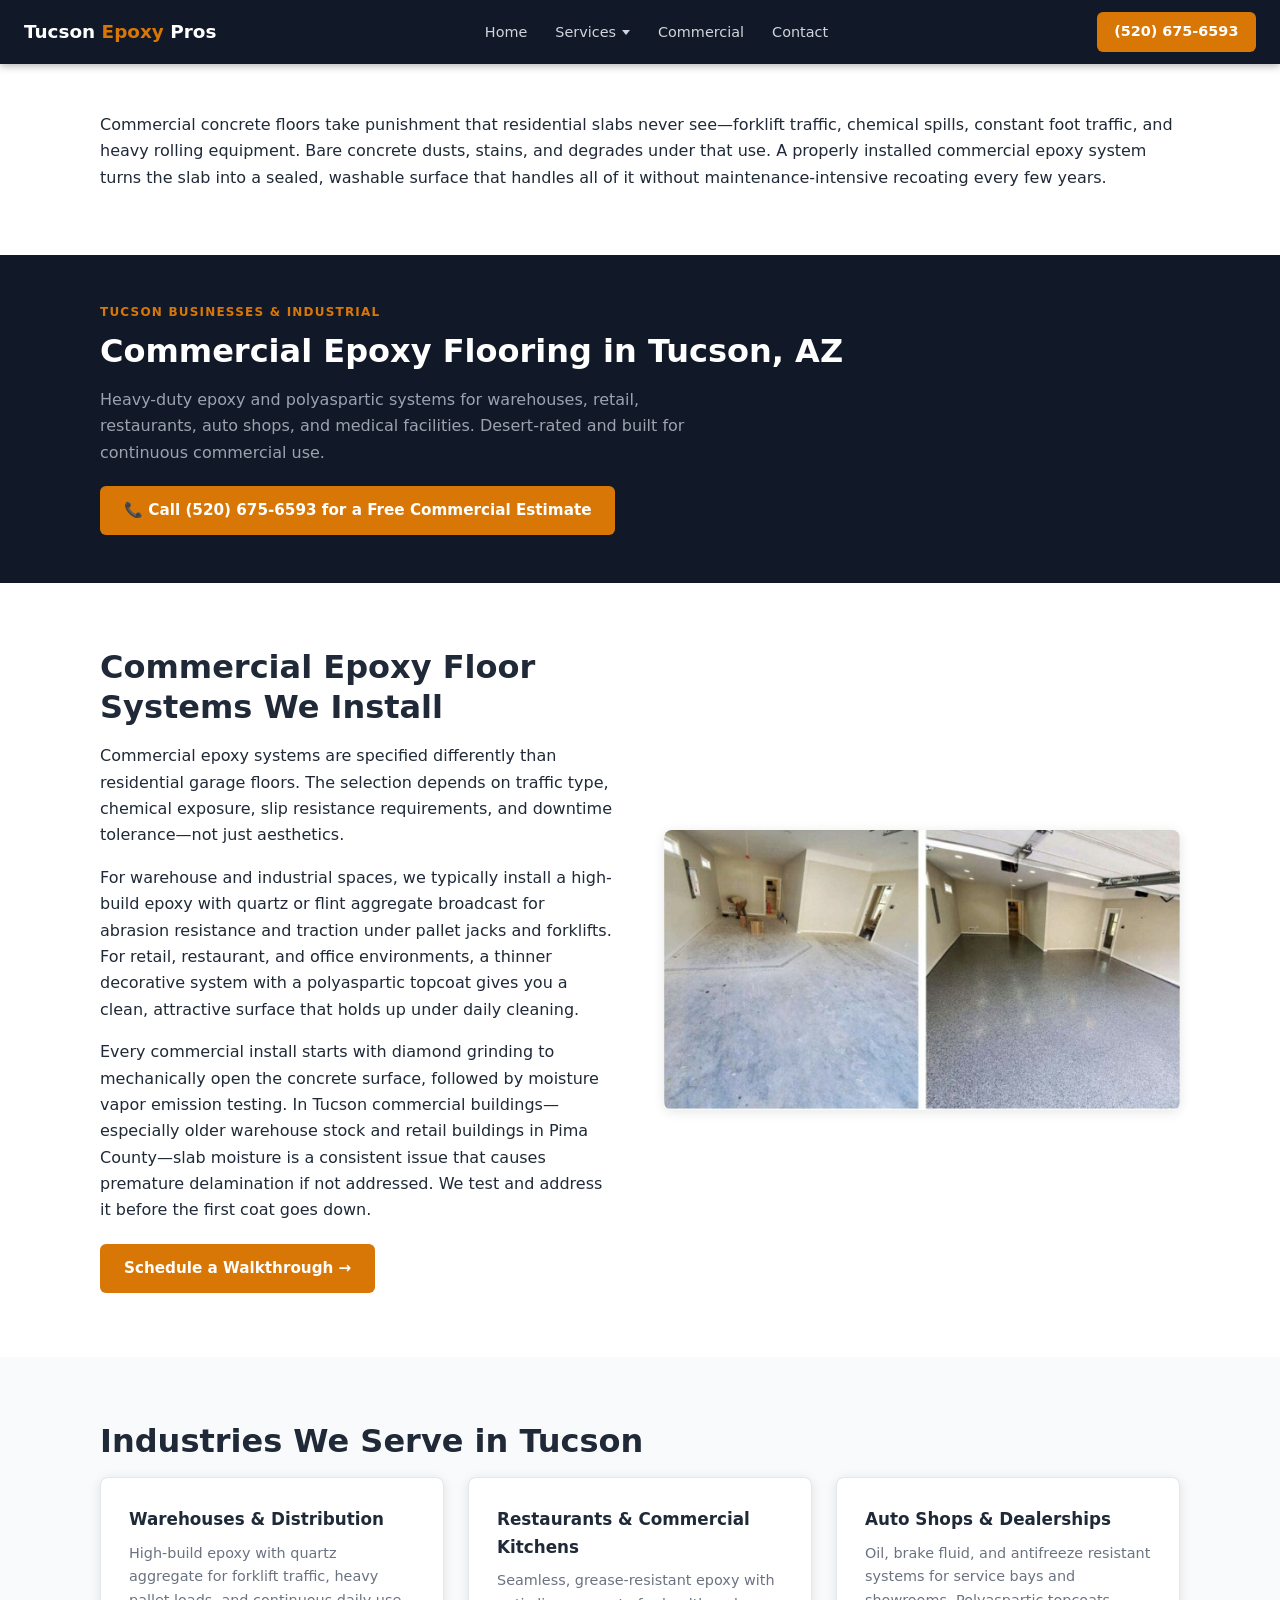
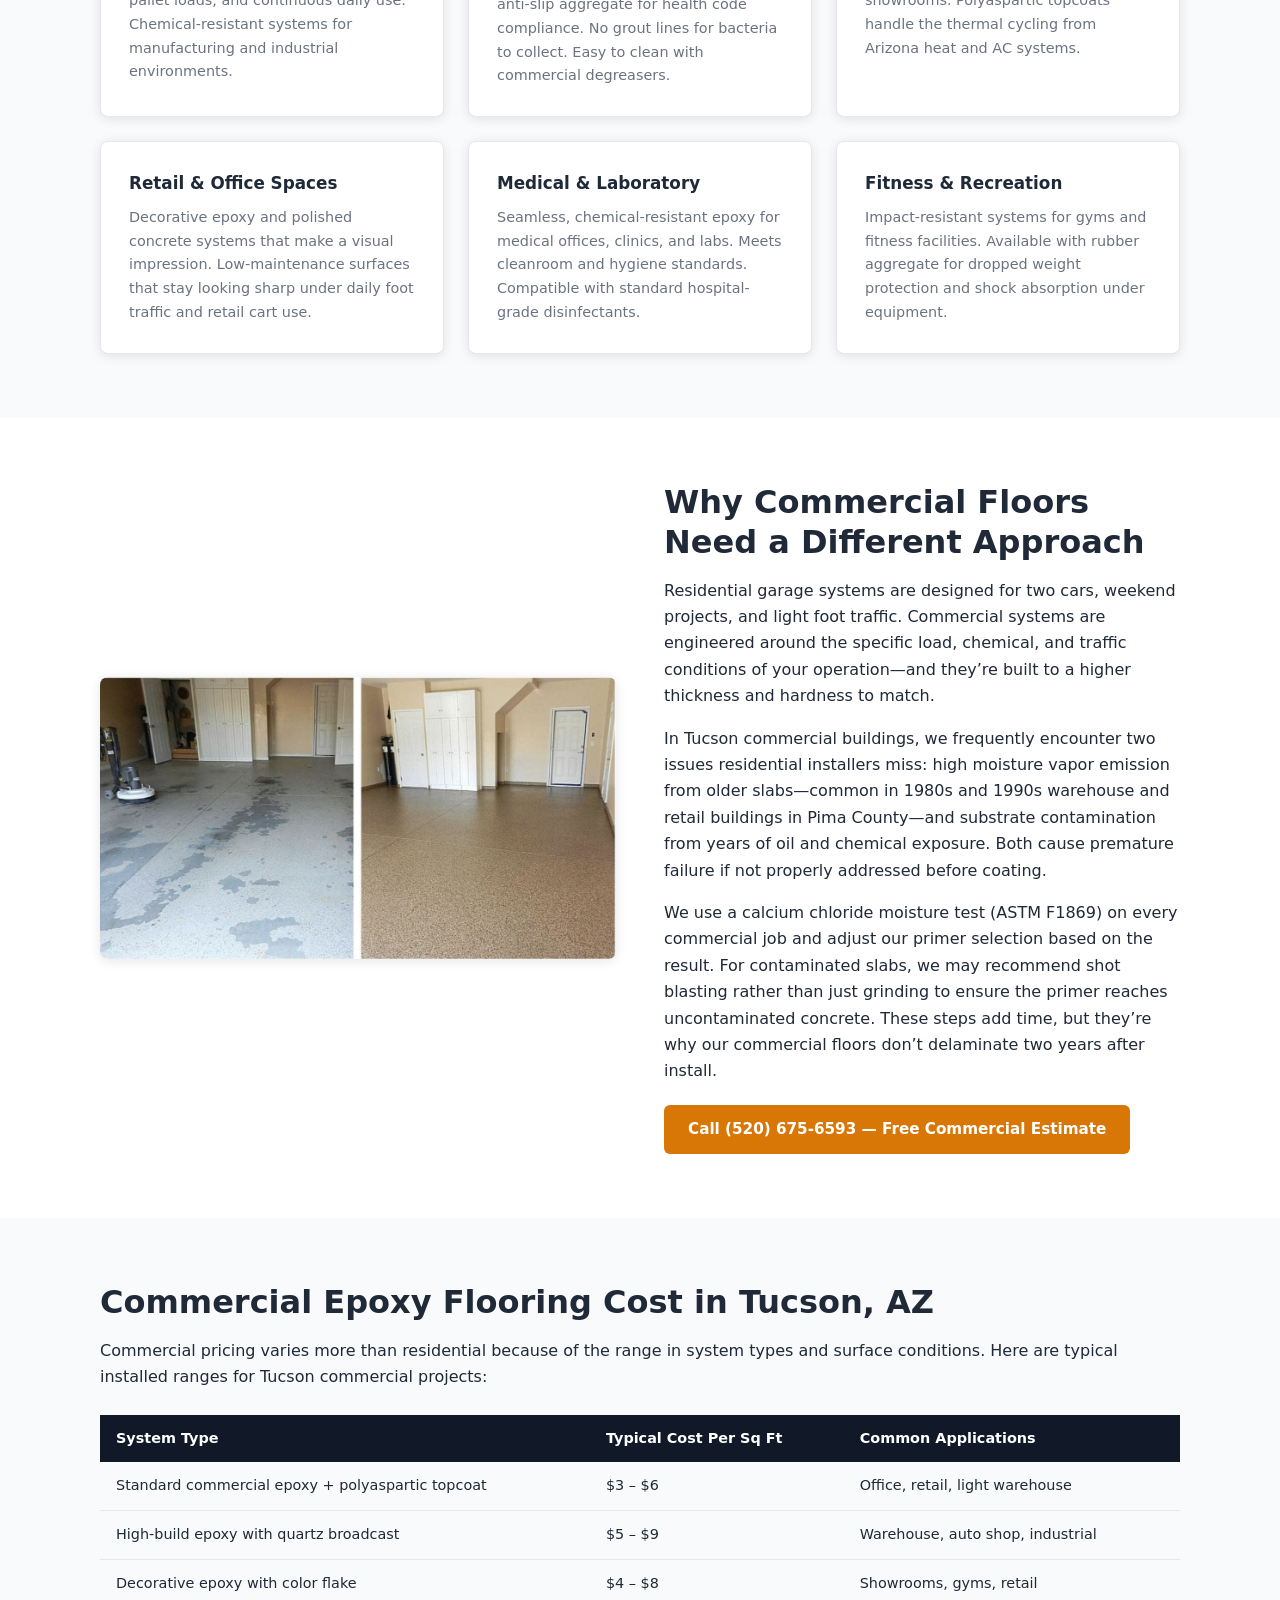
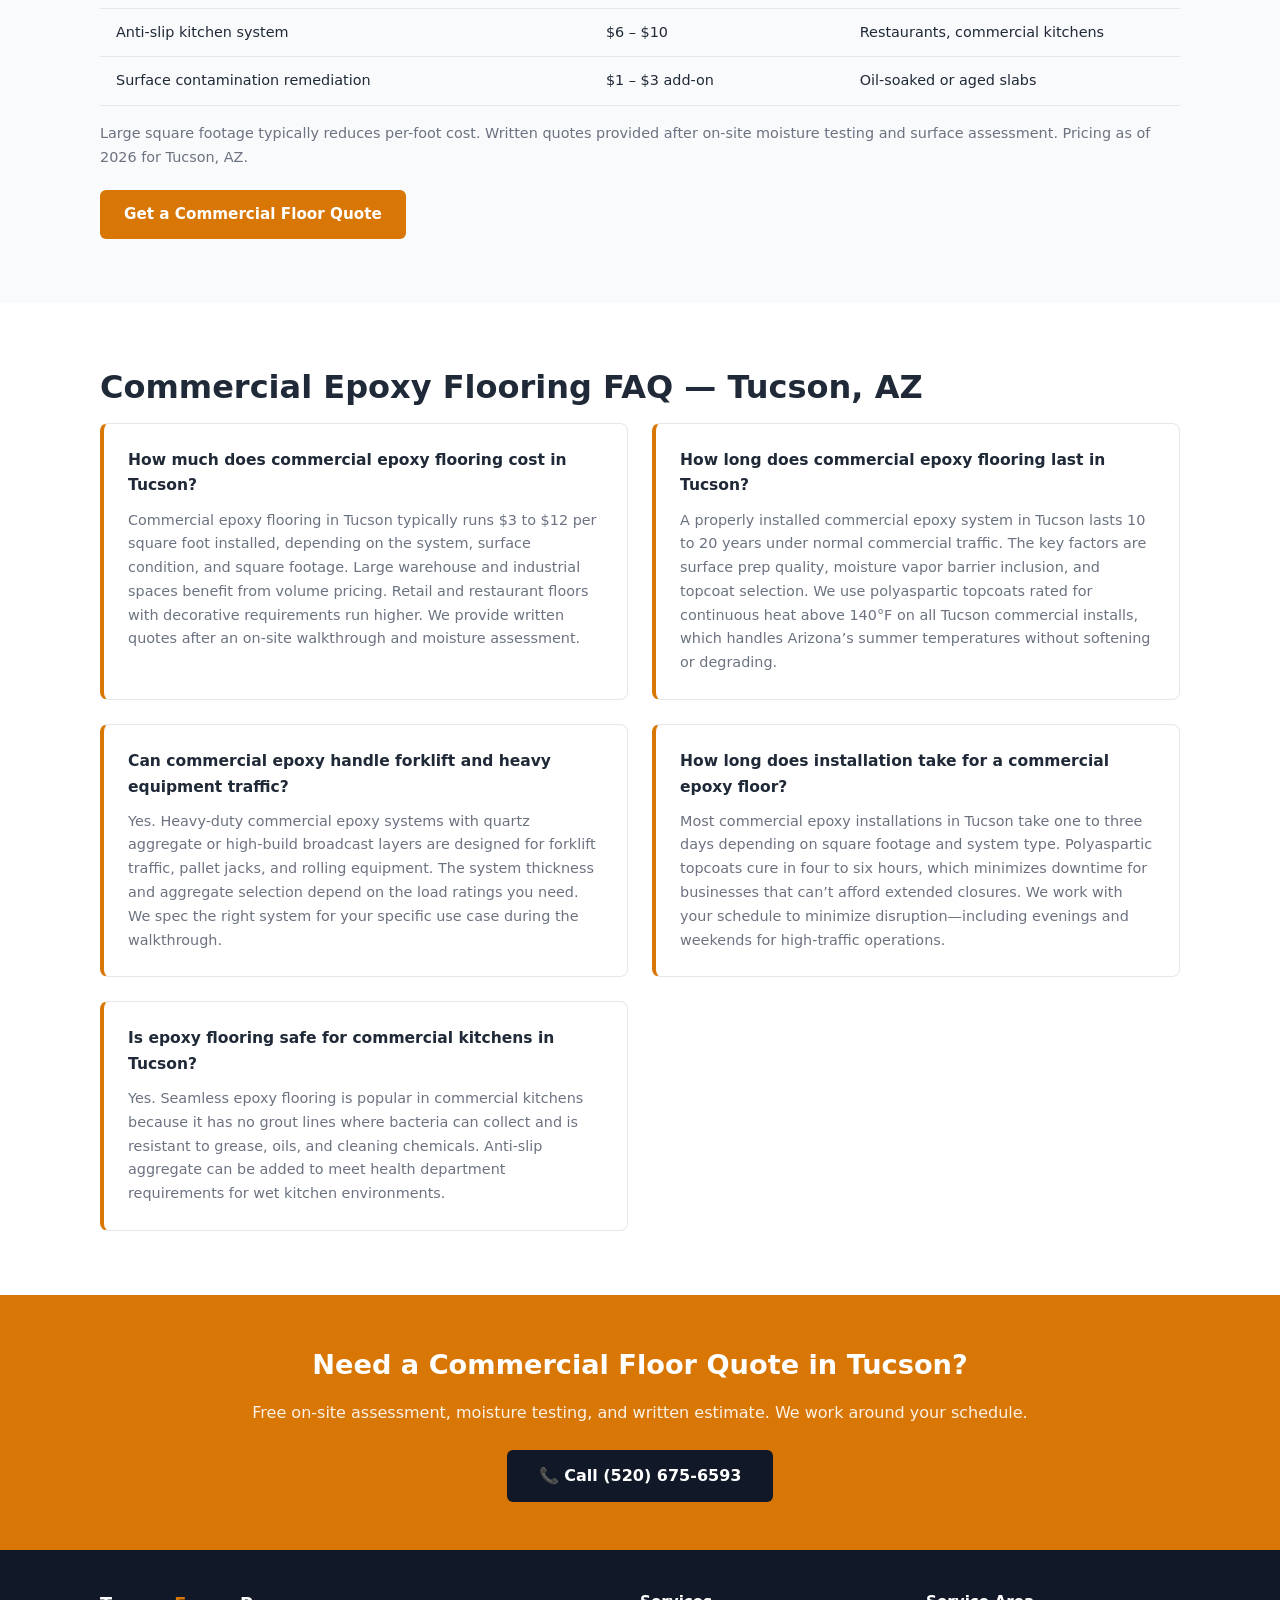
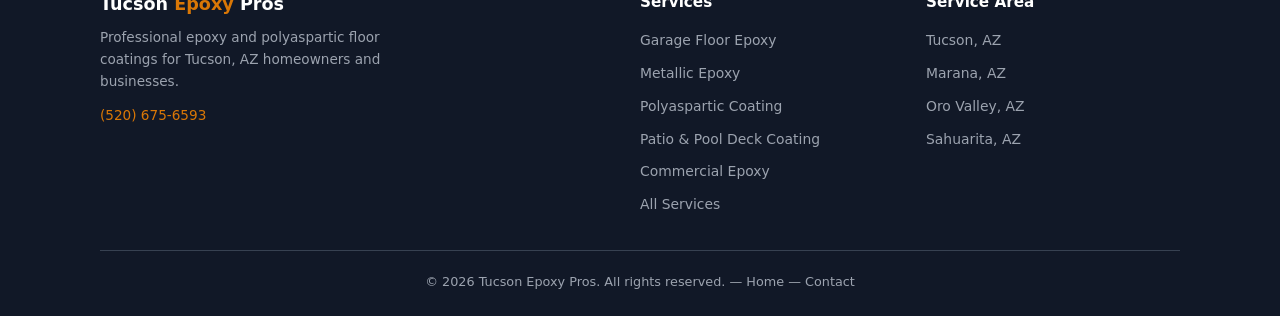
==== commercial-epoxy-flooring-tucson.html @ 5f4ad932 "Fix URL/content mismatch: move commercial page to its own slug, add real garage page and pool deck p" ====
<!DOCTYPE html>
<html lang="en">
<head>
  <meta charset="UTF-8">
  <meta name="viewport" content="width=device-width, initial-scale=1.0">
  <title>Commercial Epoxy Flooring Tucson AZ | Tucson Epoxy Pros</title>
  <meta name="description" content="Commercial epoxy flooring in Tucson, AZ. Heavy-duty systems for warehouses, restaurants, retail &amp; auto shops. Free estimates — call (520) 675-6593.">
  <link rel="canonical" href="https://www.tucsonazepoxyflooring.com/commercial-epoxy-flooring-tucson">
  <link rel="stylesheet" href="styles.css">
  <script type="application/ld+json">
  {
    "@context": "https://schema.org",
    "@type": "LocalBusiness",
    "name": "Tucson Epoxy Pros",
    "telephone": "(520) 675-6593",
    "url": "https://tucsonazepoxyflooring.com",
    "address": {
      "@type": "PostalAddress",
      "addressLocality": "Tucson",
      "addressRegion": "AZ",
      "addressCountry": "US"
    },
    "areaServed": "Tucson, AZ",
    "description": "Commercial epoxy flooring in Tucson, AZ",
    "openingHours": "Mo-Fr 08:00-18:00"
  }
  </script>
  <script type="application/ld+json">
  {
    "@context": "https://schema.org",
    "@type": "FAQPage",
    "mainEntity": [
      {
        "@type": "Question",
        "name": "How much does commercial epoxy flooring cost in Tucson?",
        "acceptedAnswer": {
          "@type": "Answer",
          "text": "Commercial epoxy flooring in Tucson typically runs $3 to $12 per square foot installed, depending on the system, surface condition, and square footage. Large warehouse and industrial spaces benefit from volume pricing. Retail and restaurant floors with decorative requirements run higher. We provide written quotes after an on-site walkthrough and moisture assessment."
        }
      },
      {
        "@type": "Question",
        "name": "How long does commercial epoxy flooring last in Tucson?",
        "acceptedAnswer": {
          "@type": "Answer",
          "text": "A properly installed commercial epoxy system in Tucson lasts 10 to 20 years under normal commercial traffic. The key factors are surface prep quality, moisture vapor barrier inclusion, and topcoat selection. We use polyaspartic topcoats rated for continuous heat above 140°F on all Tucson commercial installs, which handles Arizona’s summer temperatures without softening or degrading."
        }
      },
      {
        "@type": "Question",
        "name": "Can commercial epoxy flooring handle forklift and heavy equipment traffic?",
        "acceptedAnswer": {
          "@type": "Answer",
          "text": "Yes. Heavy-duty commercial epoxy systems with quartz aggregate or high-build broadcast layers are designed for forklift traffic, pallet jacks, and rolling equipment. The system thickness and aggregate selection depend on the load ratings you need. We spec the right system for your specific use case during the walkthrough."
        }
      },
      {
        "@type": "Question",
        "name": "How long does installation take for a commercial epoxy floor in Tucson?",
        "acceptedAnswer": {
          "@type": "Answer",
          "text": "Most commercial epoxy installations in Tucson take one to three days depending on square footage and system type. Polyaspartic topcoats cure in four to six hours, which minimizes downtime for businesses that can’t afford extended closures. We work with your schedule to minimize disruption—including evenings and weekends for high-traffic operations."
        }
      },
      {
        "@type": "Question",
        "name": "Is epoxy flooring safe for commercial kitchens and restaurants in Tucson?",
        "acceptedAnswer": {
          "@type": "Answer",
          "text": "Yes. Seamless epoxy flooring is popular in commercial kitchens because it has no grout lines where bacteria can collect and is resistant to grease, oils, and cleaning chemicals. Anti-slip aggregate can be added to meet health department requirements for wet kitchen environments. We install systems that meet commercial kitchen standards for Tucson food service operations."
        }
      }
    ]
  }
  </script>
</head>
<body>

<nav class="nav">
  <a href="/" class="nav-logo">Tucson <span>Epoxy</span> Pros</a>
  <ul class="nav-links">
    <li><a href="/">Home</a></li>
    <li class="has-dropdown">
      <a href="/services">Services</a>
      <div class="dropdown-menu">
        <ul class="dropdown-menu-list">
          <li><a href="/garage-epoxy-flooring-tucson">Garage Floor Epoxy</a></li>
          <li><a href="/metallic-epoxy-flooring-tucson">Metallic Epoxy</a></li>
          <li><a href="/polyaspartic-concrete-coating-tucson">Polyaspartic Coating</a></li>
          <li><a href="/patio-pool-deck-coating-tucson">Patio &amp; Pool Deck Coating</a></li>
          <li><a href="/commercial-epoxy-flooring-tucson">Commercial Epoxy</a></li>
        </ul>
      </div>
    </li>
    <li><a href="/commercial-epoxy-flooring-tucson">Commercial</a></li>
    <li><a href="/contact">Contact</a></li>
  </ul>
  <a href="tel:5206756593" class="nav-cta">(520) 675-6593</a>
</nav>

<!-- Intro -->
<section class="section section-light" style="padding-top:3rem;">
  <div class="container">
    <p>Commercial concrete floors take punishment that residential slabs never see—forklift traffic, chemical spills, constant foot traffic, and heavy rolling equipment. Bare concrete dusts, stains, and degrades under that use. A properly installed commercial epoxy system turns the slab into a sealed, washable surface that handles all of it without maintenance-intensive recoating every few years.</p>
  </div>
</section>

<!-- H1 -->
<section class="section section-dark" style="padding:3rem 2rem;">
  <div class="container">
    <p class="section-label" style="color:#d97706;">Tucson Businesses &amp; Industrial</p>
    <h1 class="section-title" style="color:#fff;">Commercial Epoxy Flooring in Tucson, AZ</h1>
    <p style="color:#9ca3af; max-width:600px;">Heavy-duty epoxy and polyaspartic systems for warehouses, retail, restaurants, auto shops, and medical facilities. Desert-rated and built for continuous commercial use.</p>
    <a href="tel:5206756593" class="btn-primary" style="display:inline-block; margin-top:1.25rem;">📞 Call (520) 675-6593 for a Free Commercial Estimate</a>
  </div>
</section>

<!-- What It Involves -->
<section class="section section-light">
  <div class="container">
    <div class="two-col">
      <div>
        <h2 class="section-title">Commercial Epoxy Floor Systems We Install</h2>
        <p>Commercial epoxy systems are specified differently than residential garage floors. The selection depends on traffic type, chemical exposure, slip resistance requirements, and downtime tolerance—not just aesthetics.</p>
        <p style="margin-top:1rem;">For warehouse and industrial spaces, we typically install a high-build epoxy with quartz or flint aggregate broadcast for abrasion resistance and traction under pallet jacks and forklifts. For retail, restaurant, and office environments, a thinner decorative system with a polyaspartic topcoat gives you a clean, attractive surface that holds up under daily cleaning.</p>
        <p style="margin-top:1rem;">Every commercial install starts with diamond grinding to mechanically open the concrete surface, followed by moisture vapor emission testing. In Tucson commercial buildings—especially older warehouse stock and retail buildings in Pima County—slab moisture is a consistent issue that causes premature delamination if not addressed. We test and address it before the first coat goes down.</p>
        <a href="tel:5206756593" class="btn-primary" style="display:inline-block; margin-top:1.25rem;">Schedule a Walkthrough →</a>
      </div>
      <div>
        <div class="img-wrap">
          <img src="epoxyflooring2.jpg"
               alt="commercial epoxy flooring Tucson AZ" loading="lazy">
        </div>
      </div>
    </div>
  </div>
</section>

<!-- Industries We Serve -->
<section class="section section-gray">
  <div class="container">
    <h2 class="section-title">Industries We Serve in Tucson</h2>
    <div class="card-grid">
      <div class="card">
        <h3>Warehouses &amp; Distribution</h3>
        <p>High-build epoxy with quartz aggregate for forklift traffic, heavy pallet loads, and continuous daily use. Chemical-resistant systems for manufacturing and industrial environments.</p>
      </div>
      <div class="card">
        <h3>Restaurants &amp; Commercial Kitchens</h3>
        <p>Seamless, grease-resistant epoxy with anti-slip aggregate for health code compliance. No grout lines for bacteria to collect. Easy to clean with commercial degreasers.</p>
      </div>
      <div class="card">
        <h3>Auto Shops &amp; Dealerships</h3>
        <p>Oil, brake fluid, and antifreeze resistant systems for service bays and showrooms. Polyaspartic topcoats handle the thermal cycling from Arizona heat and AC systems.</p>
      </div>
      <div class="card">
        <h3>Retail &amp; Office Spaces</h3>
        <p>Decorative epoxy and polished concrete systems that make a visual impression. Low-maintenance surfaces that stay looking sharp under daily foot traffic and retail cart use.</p>
      </div>
      <div class="card">
        <h3>Medical &amp; Laboratory</h3>
        <p>Seamless, chemical-resistant epoxy for medical offices, clinics, and labs. Meets cleanroom and hygiene standards. Compatible with standard hospital-grade disinfectants.</p>
      </div>
      <div class="card">
        <h3>Fitness &amp; Recreation</h3>
        <p>Impact-resistant systems for gyms and fitness facilities. Available with rubber aggregate for dropped weight protection and shock absorption under equipment.</p>
      </div>
    </div>
  </div>
</section>

<!-- Why Commercial Different from Residential -->
<section class="section section-light">
  <div class="container">
    <div class="two-col">
      <div>
        <div class="img-wrap">
          <img src="epoxyflooring3.jpg"
               alt="commercial floor coating installation Tucson AZ" loading="lazy">
        </div>
      </div>
      <div>
        <h2 class="section-title">Why Commercial Floors Need a Different Approach</h2>
        <p>Residential garage systems are designed for two cars, weekend projects, and light foot traffic. Commercial systems are engineered around the specific load, chemical, and traffic conditions of your operation—and they’re built to a higher thickness and hardness to match.</p>
        <p style="margin-top:1rem;">In Tucson commercial buildings, we frequently encounter two issues residential installers miss: high moisture vapor emission from older slabs—common in 1980s and 1990s warehouse and retail buildings in Pima County—and substrate contamination from years of oil and chemical exposure. Both cause premature failure if not properly addressed before coating.</p>
        <p style="margin-top:1rem;">We use a calcium chloride moisture test (ASTM F1869) on every commercial job and adjust our primer selection based on the result. For contaminated slabs, we may recommend shot blasting rather than just grinding to ensure the primer reaches uncontaminated concrete. These steps add time, but they’re why our commercial floors don’t delaminate two years after install.</p>
        <a href="tel:5206756593" class="btn-primary" style="display:inline-block; margin-top:1.25rem;">Call (520) 675-6593 — Free Commercial Estimate</a>
      </div>
    </div>
  </div>
</section>

<!-- Cost -->
<section class="section section-gray">
  <div class="container">
    <h2 class="section-title">Commercial Epoxy Flooring Cost in Tucson, AZ</h2>
    <p style="margin-bottom:1.5rem;">Commercial pricing varies more than residential because of the range in system types and surface conditions. Here are typical installed ranges for Tucson commercial projects:</p>
    <table class="cost-table">
      <thead>
        <tr><th>System Type</th><th>Typical Cost Per Sq Ft</th><th>Common Applications</th></tr>
      </thead>
      <tbody>
        <tr><td>Standard commercial epoxy + polyaspartic topcoat</td><td>$3 – $6</td><td>Office, retail, light warehouse</td></tr>
        <tr><td>High-build epoxy with quartz broadcast</td><td>$5 – $9</td><td>Warehouse, auto shop, industrial</td></tr>
        <tr><td>Decorative epoxy with color flake</td><td>$4 – $8</td><td>Showrooms, gyms, retail</td></tr>
        <tr><td>Anti-slip kitchen system</td><td>$6 – $10</td><td>Restaurants, commercial kitchens</td></tr>
        <tr><td>Surface contamination remediation</td><td>$1 – $3 add-on</td><td>Oil-soaked or aged slabs</td></tr>
      </tbody>
    </table>
    <p style="margin-top:1rem; color:#6b7280; font-size:0.9rem;">Large square footage typically reduces per-foot cost. Written quotes provided after on-site moisture testing and surface assessment. Pricing as of 2026 for Tucson, AZ.</p>
    <a href="tel:5206756593" class="btn-primary" style="display:inline-block; margin-top:1.25rem;">Get a Commercial Floor Quote</a>
  </div>
</section>

<!-- FAQ -->
<section class="section section-light">
  <div class="container">
    <h2 class="section-title">Commercial Epoxy Flooring FAQ — Tucson, AZ</h2>
    <div class="faq-grid">
      <div class="faq-item">
        <h3>How much does commercial epoxy flooring cost in Tucson?</h3>
        <p>Commercial epoxy flooring in Tucson typically runs $3 to $12 per square foot installed, depending on the system, surface condition, and square footage. Large warehouse and industrial spaces benefit from volume pricing. Retail and restaurant floors with decorative requirements run higher. We provide written quotes after an on-site walkthrough and moisture assessment.</p>
      </div>
      <div class="faq-item">
        <h3>How long does commercial epoxy flooring last in Tucson?</h3>
        <p>A properly installed commercial epoxy system in Tucson lasts 10 to 20 years under normal commercial traffic. The key factors are surface prep quality, moisture vapor barrier inclusion, and topcoat selection. We use polyaspartic topcoats rated for continuous heat above 140°F on all Tucson commercial installs, which handles Arizona’s summer temperatures without softening or degrading.</p>
      </div>
      <div class="faq-item">
        <h3>Can commercial epoxy handle forklift and heavy equipment traffic?</h3>
        <p>Yes. Heavy-duty commercial epoxy systems with quartz aggregate or high-build broadcast layers are designed for forklift traffic, pallet jacks, and rolling equipment. The system thickness and aggregate selection depend on the load ratings you need. We spec the right system for your specific use case during the walkthrough.</p>
      </div>
      <div class="faq-item">
        <h3>How long does installation take for a commercial epoxy floor?</h3>
        <p>Most commercial epoxy installations in Tucson take one to three days depending on square footage and system type. Polyaspartic topcoats cure in four to six hours, which minimizes downtime for businesses that can’t afford extended closures. We work with your schedule to minimize disruption—including evenings and weekends for high-traffic operations.</p>
      </div>
      <div class="faq-item">
        <h3>Is epoxy flooring safe for commercial kitchens in Tucson?</h3>
        <p>Yes. Seamless epoxy flooring is popular in commercial kitchens because it has no grout lines where bacteria can collect and is resistant to grease, oils, and cleaning chemicals. Anti-slip aggregate can be added to meet health department requirements for wet kitchen environments.</p>
      </div>
    </div>
  </div>
</section>

<div class="cta-banner">
  <h2>Need a Commercial Floor Quote in Tucson?</h2>
  <p>Free on-site assessment, moisture testing, and written estimate. We work around your schedule.</p>
  <a href="tel:5206756593" class="btn-dark">📞 Call (520) 675-6593</a>
</div>

<footer class="footer">
  <div class="footer-inner">
    <div>
      <div class="footer-logo">Tucson <span>Epoxy</span> Pros</div>
      <p class="footer-desc">Professional epoxy and polyaspartic floor coatings for Tucson, AZ homeowners and businesses.</p>
      <p style="margin-top:0.75rem; font-size:0.85rem;"><a href="tel:5206756593" style="color:#d97706;">(520) 675-6593</a></p>
    </div>
    <div>
      <h4>Services</h4>
      <ul>
        <li><a href="/garage-epoxy-flooring-tucson">Garage Floor Epoxy</a></li>
        <li><a href="/metallic-epoxy-flooring-tucson">Metallic Epoxy</a></li>
        <li><a href="/polyaspartic-concrete-coating-tucson">Polyaspartic Coating</a></li>
        <li><a href="/patio-pool-deck-coating-tucson">Patio &amp; Pool Deck Coating</a></li>
        <li><a href="/commercial-epoxy-flooring-tucson">Commercial Epoxy</a></li>
        <li><a href="/services">All Services</a></li>
      </ul>
    </div>
    <div>
      <h4>Service Area</h4>
      <ul>
        <li><a href="/">Tucson, AZ</a></li>
        <li><a href="/">Marana, AZ</a></li>
        <li><a href="/">Oro Valley, AZ</a></li>
        <li><a href="/">Sahuarita, AZ</a></li>
      </ul>
    </div>
  </div>
  <div class="footer-bottom">
    <p>© 2026 Tucson Epoxy Pros. All rights reserved. — <a href="/" style="color:#9ca3af;">Home</a> — <a href="/contact" style="color:#9ca3af;">Contact</a></p>
  </div>
</footer>

</body>
</html>
---- styles.css ----
/* =============================================
   Tucson Epoxy Pros — styles.css
   ============================================= */

*, *::before, *::after { box-sizing: border-box; margin: 0; padding: 0; }

:root {
  --dark:    #111827;
  --amber:   #d97706;
  --amber-h: #b45309;
  --text:    #1f2937;
  --muted:   #6b7280;
  --light:   #f9fafb;
  --border:  #e5e7eb;
  --white:   #ffffff;
  --radius:  6px;
  --shadow:  0 2px 12px rgba(0,0,0,0.10);
}

html { scroll-behavior: smooth; }
body { font-family: 'Segoe UI', system-ui, -apple-system, sans-serif; color: var(--text); line-height: 1.65; font-size: 16px; }
img  { max-width: 100%; height: auto; display: block; }
a    { color: var(--amber); text-decoration: none; }
a:hover { text-decoration: underline; }

/* ── Nav ── */
.nav {
  position: sticky; top: 0; z-index: 100;
  background: var(--dark); padding: 0 1.5rem;
  display: flex; align-items: center; justify-content: space-between;
  height: 64px; box-shadow: 0 2px 8px rgba(0,0,0,0.3);
}
.nav-logo { color: var(--white); font-size: 1.15rem; font-weight: 700; white-space: nowrap; }
.nav-logo span { color: var(--amber); }
.nav-links { display: flex; gap: 1.75rem; list-style: none; }
.nav-links a { color: #d1d5db; font-size: 0.9rem; font-weight: 500; transition: color 0.2s; }
.nav-links a:hover { color: var(--white); text-decoration: none; }
.nav-cta {
  background: var(--amber); color: var(--white) !important;
  padding: 0.5rem 1.1rem; border-radius: var(--radius);
  font-weight: 600; font-size: 0.9rem; white-space: nowrap;
  transition: background 0.2s;
}
.nav-cta:hover { background: var(--amber-h) !important; text-decoration: none !important; }

/* ── Hero ── */
.hero {
  background: var(--dark);
  display: grid; grid-template-columns: 1fr 1fr;
  min-height: 520px;
}
.hero-text {
  padding: 4rem 3rem 4rem 4rem;
  display: flex; flex-direction: column; justify-content: center; gap: 1.25rem;
}
.hero-badge {
  display: inline-block; background: rgba(217,119,6,0.15);
  color: var(--amber); border: 1px solid var(--amber);
  padding: 0.3rem 0.8rem; border-radius: 50px; font-size: 0.8rem; font-weight: 600;
  width: fit-content;
}
.hero h1 { color: var(--white); font-size: clamp(1.7rem, 3vw, 2.4rem); line-height: 1.2; font-weight: 800; }
.hero h1 span { color: var(--amber); }
.hero-sub { color: #9ca3af; font-size: 1rem; max-width: 460px; }
.hero-ctas { display: flex; gap: 1rem; flex-wrap: wrap; margin-top: 0.5rem; }
.btn-primary {
  background: var(--amber); color: var(--white);
  padding: 0.75rem 1.5rem; border-radius: var(--radius);
  font-weight: 700; font-size: 0.95rem; display: inline-block;
  transition: background 0.2s;
}
.btn-primary:hover { background: var(--amber-h); text-decoration: none; }
.btn-secondary {
  background: transparent; color: var(--white);
  padding: 0.75rem 1.5rem; border-radius: var(--radius);
  font-weight: 600; font-size: 0.95rem; display: inline-block;
  border: 1.5px solid #4b5563; transition: border-color 0.2s;
}
.btn-secondary:hover { border-color: var(--white); text-decoration: none; }
.hero-img { overflow: hidden; }
.hero-img img { width: 100%; height: 100%; object-fit: cover; }

/* ── Stat bar ── */
.stat-bar {
  background: var(--amber); padding: 1rem 2rem;
  display: flex; justify-content: center; gap: 3rem; flex-wrap: wrap;
}
.stat-bar-item { text-align: center; color: var(--white); }
.stat-bar-item strong { display: block; font-size: 1.5rem; font-weight: 800; }
.stat-bar-item span { font-size: 0.8rem; opacity: 0.9; }

/* ── Section shells ── */
.section { padding: 4rem 2rem; }
.section-light { background: var(--white); }
.section-gray  { background: var(--light); }
.section-dark  { background: var(--dark); color: var(--white); }
.container { max-width: 1080px; margin: 0 auto; }
.section-label { font-size: 0.75rem; font-weight: 700; letter-spacing: 0.1em; color: var(--amber); text-transform: uppercase; margin-bottom: 0.5rem; }
.section-title { font-size: clamp(1.4rem, 2.5vw, 2rem); font-weight: 800; line-height: 1.25; margin-bottom: 1rem; }
.section-subtitle { color: var(--muted); max-width: 600px; margin-bottom: 2rem; }
.section-dark .section-subtitle { color: #9ca3af; }

/* ── Two-col ── */
.two-col { display: grid; grid-template-columns: 1fr 1fr; gap: 3rem; align-items: center; }
.two-col.reverse { direction: rtl; }
.two-col.reverse > * { direction: ltr; }

/* ── Cards ── */
.card-grid { display: grid; grid-template-columns: repeat(auto-fit, minmax(280px, 1fr)); gap: 1.5rem; }
.card {
  background: var(--white); border: 1px solid var(--border);
  border-radius: 8px; padding: 1.75rem; box-shadow: var(--shadow);
}
.card-icon { font-size: 1.75rem; margin-bottom: 0.75rem; }
.card h3 { font-size: 1.05rem; font-weight: 700; margin-bottom: 0.5rem; }
.card p  { color: var(--muted); font-size: 0.9rem; }
.section-dark .card { background: #1f2937; border-color: #374151; }
.section-dark .card h3 { color: var(--white); }

/* ── Process steps ── */
.steps { display: flex; flex-direction: column; gap: 1.25rem; }
.step { display: flex; gap: 1rem; align-items: flex-start; }
.step-num {
  background: var(--amber); color: var(--white);
  width: 36px; height: 36px; border-radius: 50%;
  display: flex; align-items: center; justify-content: center;
  font-weight: 800; font-size: 0.9rem; flex-shrink: 0; margin-top: 2px;
}
.step-content h4 { font-weight: 700; margin-bottom: 0.25rem; }
.step-content p  { color: var(--muted); font-size: 0.93rem; }

/* ── FAQ ── */
.faq-grid { display: grid; grid-template-columns: repeat(auto-fit, minmax(440px, 1fr)); gap: 1.5rem; }
.faq-item {
  background: var(--white); border: 1px solid var(--border);
  border-radius: 8px; padding: 1.5rem; border-left: 4px solid var(--amber);
}
.faq-item h3 { font-size: 0.97rem; font-weight: 700; margin-bottom: 0.6rem; color: var(--text); }
.faq-item p  { font-size: 0.9rem; color: var(--muted); }
.section-gray .faq-item { background: var(--white); }

/* ── Cost table ── */
.cost-table { width: 100%; border-collapse: collapse; margin-top: 1rem; }
.cost-table th { background: var(--dark); color: var(--white); padding: 0.75rem 1rem; text-align: left; font-size: 0.9rem; }
.cost-table td { padding: 0.75rem 1rem; border-bottom: 1px solid var(--border); font-size: 0.9rem; }
.cost-table tr:nth-child(even) td { background: var(--light); }

/* ── Contact form ── */
.form-grid { display: grid; grid-template-columns: 1fr 1fr; gap: 1rem; }
.form-group { display: flex; flex-direction: column; gap: 0.35rem; }
.form-group.full { grid-column: 1 / -1; }
.form-group label { font-size: 0.85rem; font-weight: 600; color: var(--text); }
.form-group input,
.form-group select,
.form-group textarea {
  padding: 0.65rem 0.9rem; border: 1.5px solid var(--border);
  border-radius: var(--radius); font-size: 0.95rem; color: var(--text);
  transition: border-color 0.2s; background: var(--white); width: 100%;
}
.form-group input:focus,
.form-group textarea:focus,
.form-group select:focus { border-color: var(--amber); outline: none; }
.form-group textarea { resize: vertical; min-height: 110px; }
.btn-submit {
  background: var(--amber); color: var(--white);
  padding: 0.85rem 2rem; border: none; border-radius: var(--radius);
  font-size: 1rem; font-weight: 700; cursor: pointer; transition: background 0.2s;
}
.btn-submit:hover { background: var(--amber-h); }

/* ── Services list ── */
.services-list { list-style: none; display: flex; flex-direction: column; gap: 0.6rem; }
.services-list li { display: flex; gap: 0.5rem; align-items: flex-start; font-size: 0.95rem; }
.services-list li::before { content: "✓"; color: var(--amber); font-weight: 700; flex-shrink: 0; margin-top: 2px; }

/* ── CTA banner ── */
.cta-banner {
  background: var(--amber); padding: 3rem 2rem;
  text-align: center;
}
.cta-banner h2 { color: var(--white); font-size: 1.7rem; margin-bottom: 0.75rem; }
.cta-banner p  { color: rgba(255,255,255,0.9); margin-bottom: 1.5rem; }
.btn-dark { background: var(--dark); color: var(--white); padding: 0.8rem 2rem; border-radius: var(--radius); font-weight: 700; display: inline-block; }
.btn-dark:hover { background: #1f2937; text-decoration: none; }

/* ── Image with caption ── */
.img-wrap { border-radius: 8px; overflow: hidden; box-shadow: var(--shadow); }
.img-caption { font-size: 0.78rem; color: var(--muted); margin-top: 0.4rem; text-align: center; }

/* ── Footer ── */
.footer {
  background: var(--dark); color: #9ca3af;
  padding: 2.5rem 2rem 1.5rem;
}
.footer-inner { max-width: 1080px; margin: 0 auto; display: grid; grid-template-columns: 2fr 1fr 1fr; gap: 2rem; }
.footer h4 { color: var(--white); font-size: 0.95rem; font-weight: 700; margin-bottom: 0.75rem; }
.footer ul { list-style: none; display: flex; flex-direction: column; gap: 0.4rem; }
.footer ul li a { color: #9ca3af; font-size: 0.87rem; }
.footer ul li a:hover { color: var(--white); }
.footer-bottom { border-top: 1px solid #374151; margin-top: 2rem; padding-top: 1.25rem; text-align: center; font-size: 0.8rem; max-width: 1080px; margin-left: auto; margin-right: auto; }
.footer-logo { color: var(--white); font-size: 1.1rem; font-weight: 700; margin-bottom: 0.5rem; }
.footer-logo span { color: var(--amber); }
.footer-desc { font-size: 0.85rem; line-height: 1.6; max-width: 300px; }

/* ── Responsive ── */
@media (max-width: 768px) {
  .hero { grid-template-columns: 1fr; }
  .hero-img { height: 260px; }
  .hero-text { padding: 2.5rem 1.5rem; }
  .hero-text h1 { font-size: 1.6rem; }
  .two-col { grid-template-columns: 1fr; }
  .two-col.reverse { direction: ltr; }
  .faq-grid { grid-template-columns: 1fr; }
  .form-grid { grid-template-columns: 1fr; }
  .form-group.full { grid-column: auto; }
  .footer-inner { grid-template-columns: 1fr; gap: 1.5rem; }
  .stat-bar { gap: 1.5rem; }
  .nav-links { display: none; }
  .nav { padding: 0 1rem; }
}


/* ---------- SERVICES NAV DROPDOWN ---------- */
.nav-links li.has-dropdown { position: relative; }
.has-dropdown > a { display:inline-flex; align-items:center; gap:6px; }
.has-dropdown > a::after { content:""; width:0; height:0; border-left:4px solid transparent; border-right:4px solid transparent; border-top:5px solid currentColor; }
.dropdown-menu { display:none; position:absolute; top:100%; left:-18px; padding-top:16px; min-width:255px; z-index:300; }
.has-dropdown:hover .dropdown-menu, .has-dropdown:focus-within .dropdown-menu { display:block; }
.dropdown-menu-list { display:block; list-style:none; margin:0; padding:6px 0; background:#111827; border:1px solid rgba(255,255,255,.12); border-top:3px solid #d97706; box-shadow:0 8px 24px rgba(0,0,0,.3); }
.dropdown-menu-list li { display:block; }
.dropdown-menu-list li + li { border-top:1px solid rgba(255,255,255,.08); }
.dropdown-menu-list a { display:block; padding:11px 18px; color:#e5e7eb; font-size:.9rem; font-weight:500; white-space:nowrap; text-decoration:none; }
.dropdown-menu-list a:hover { background:#1f2937; color:#fff; }
@media (max-width: 860px) { .dropdown-menu { display:none !important; } .has-dropdown > a::after { display:none; } }
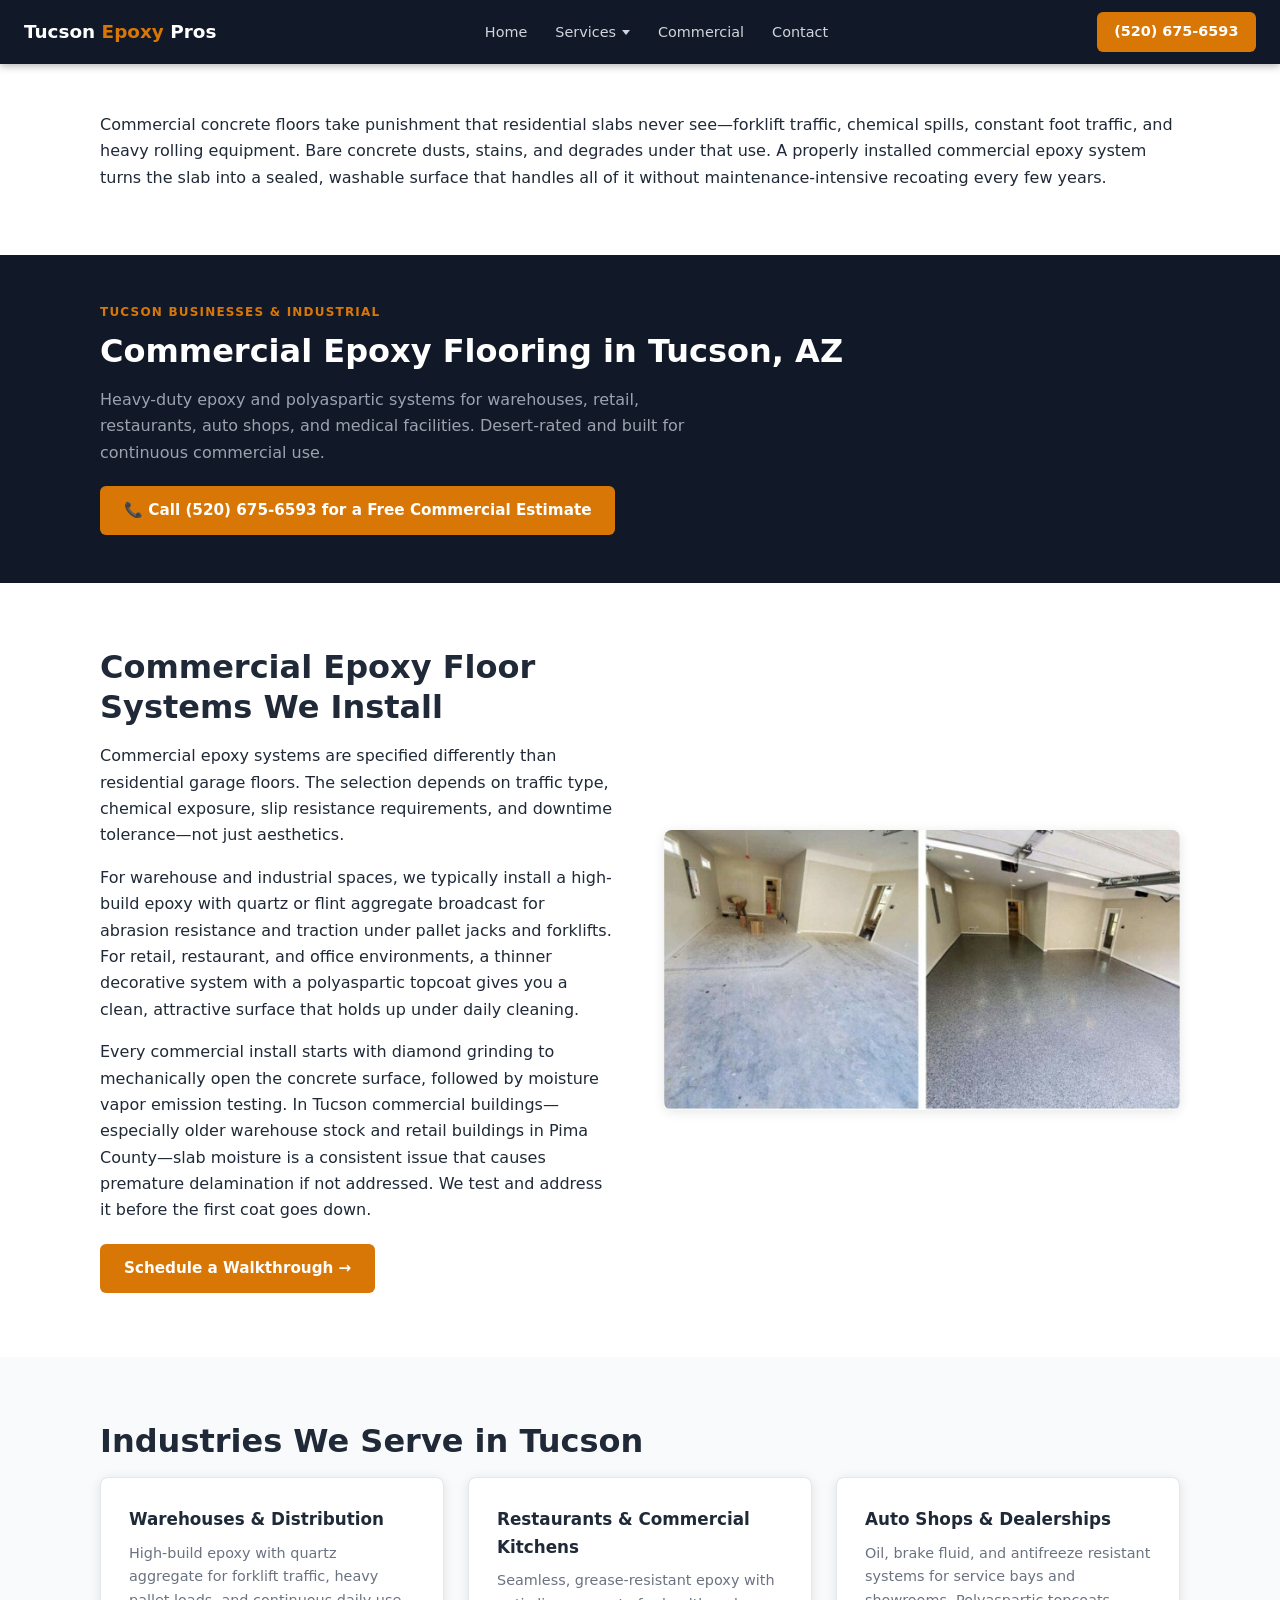
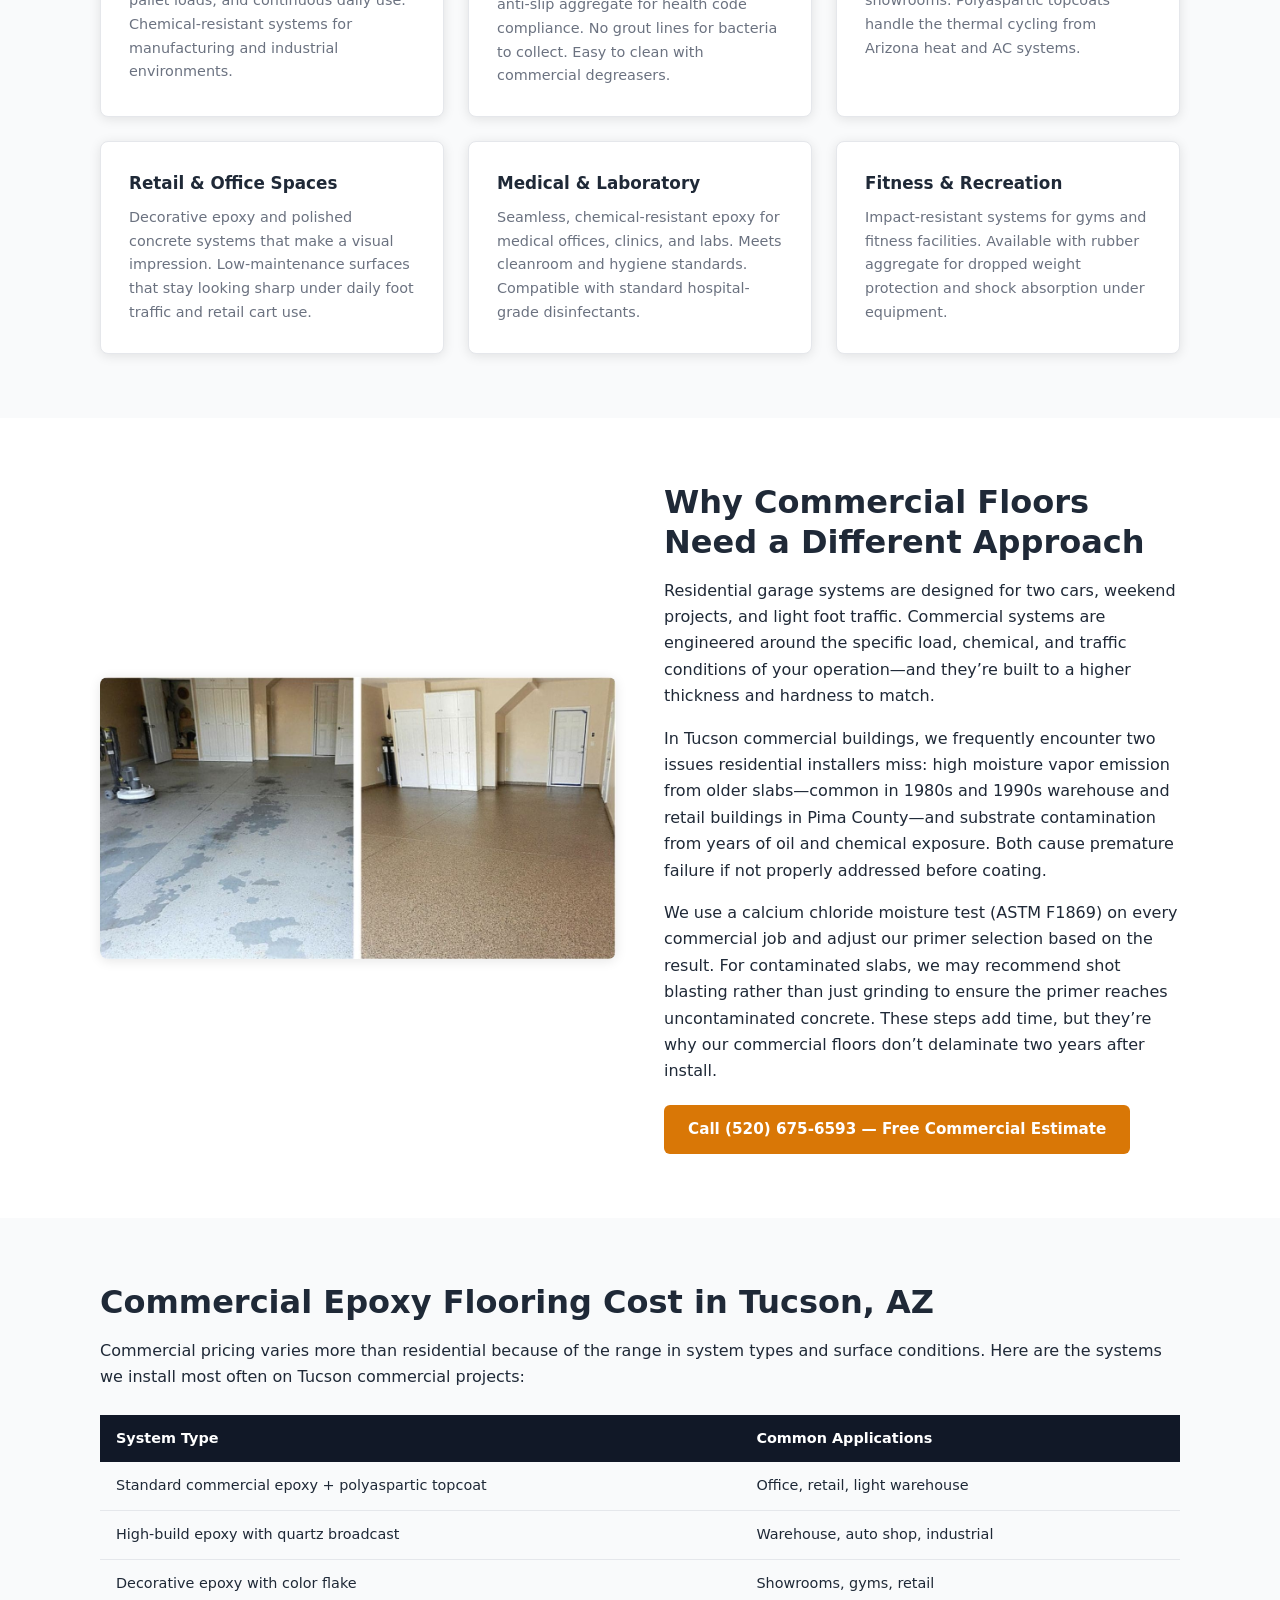
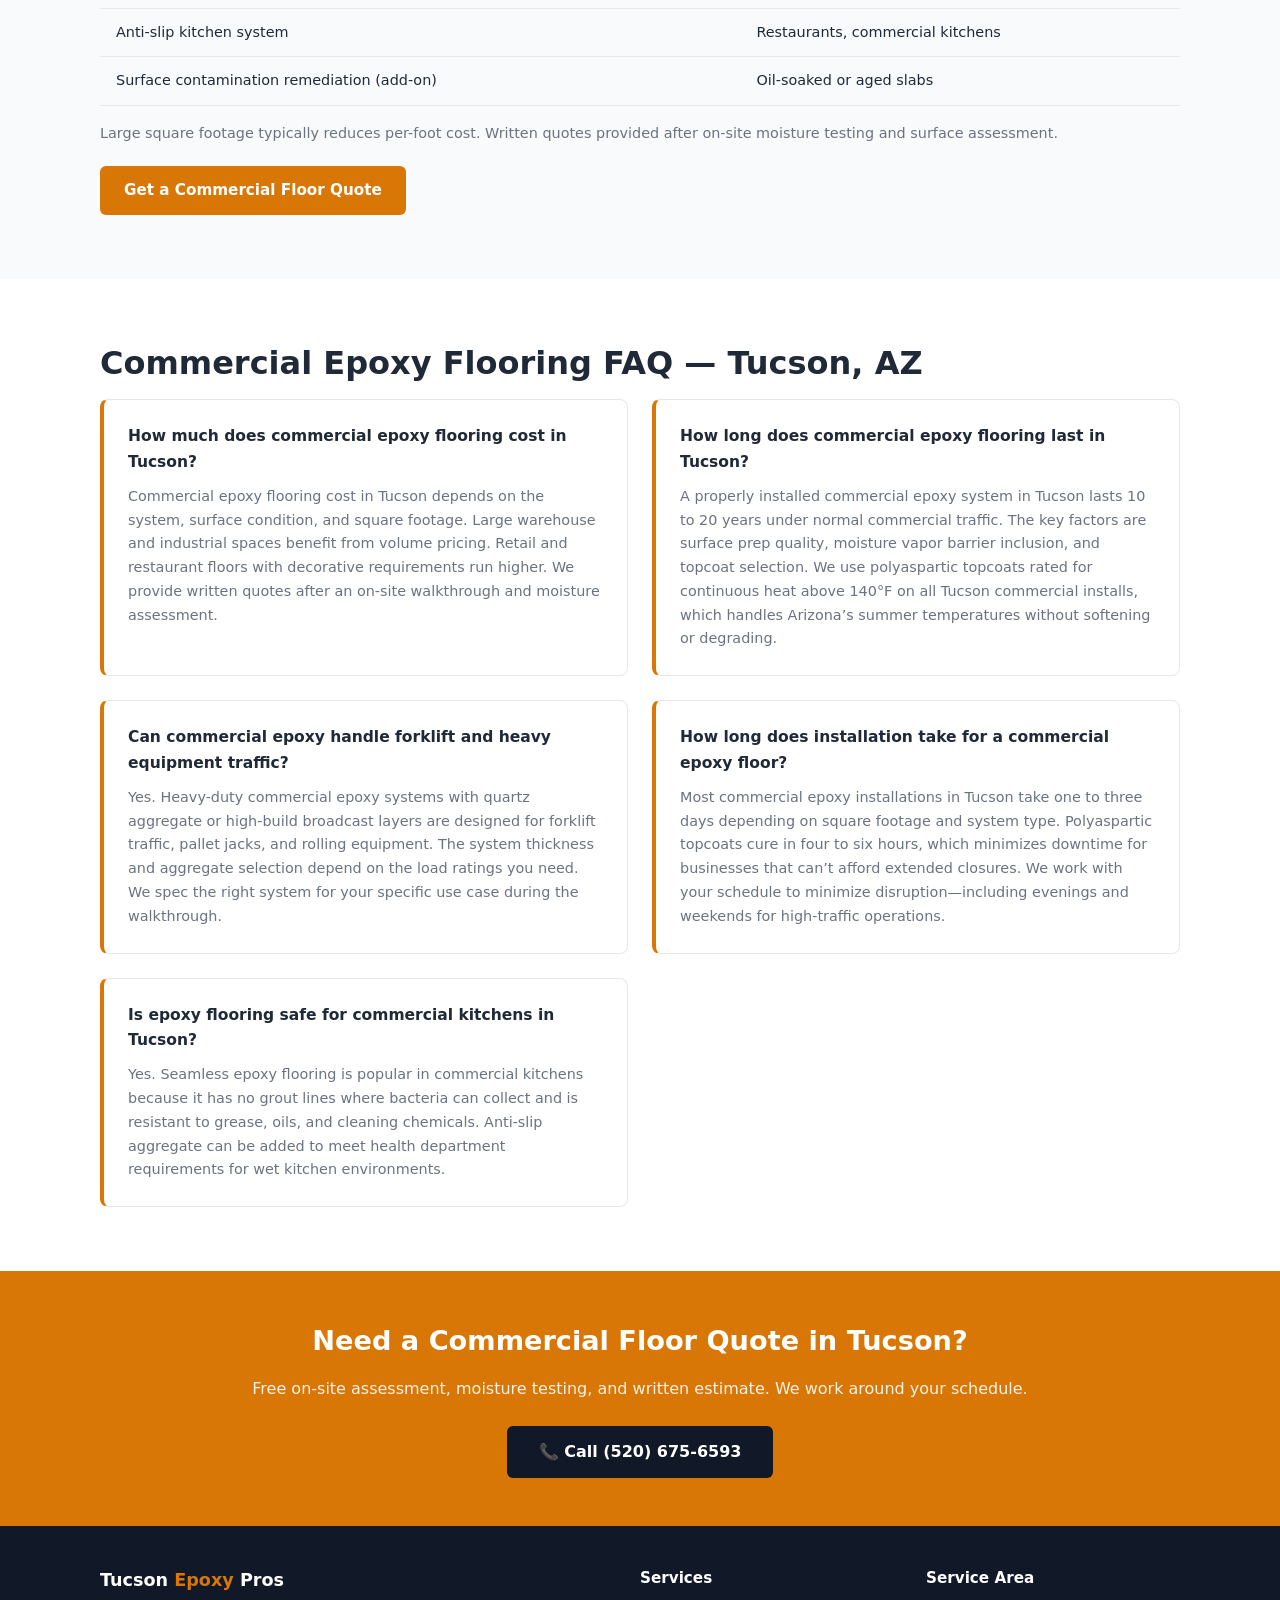
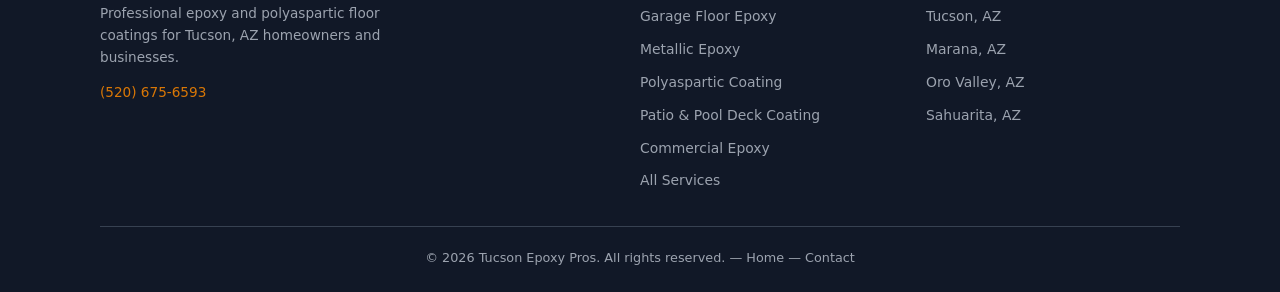
==== commit 43089b1f: "Remove pricing from commercial page" ====
--- a/commercial-epoxy-flooring-tucson.html
+++ b/commercial-epoxy-flooring-tucson.html
@@ -35,7 +35,7 @@
         "name": "How much does commercial epoxy flooring cost in Tucson?",
         "acceptedAnswer": {
           "@type": "Answer",
-          "text": "Commercial epoxy flooring in Tucson typically runs $3 to $12 per square foot installed, depending on the system, surface condition, and square footage. Large warehouse and industrial spaces benefit from volume pricing. Retail and restaurant floors with decorative requirements run higher. We provide written quotes after an on-site walkthrough and moisture assessment."
+          "text": "Commercial epoxy flooring cost in Tucson depends on the system, surface condition, and square footage. Large warehouse and industrial spaces benefit from volume pricing. Retail and restaurant floors with decorative requirements run higher. We provide written quotes after an on-site walkthrough and moisture assessment."
         }
       },
       {
@@ -194,20 +194,20 @@
 <section class="section section-gray">
   <div class="container">
     <h2 class="section-title">Commercial Epoxy Flooring Cost in Tucson, AZ</h2>
-    <p style="margin-bottom:1.5rem;">Commercial pricing varies more than residential because of the range in system types and surface conditions. Here are typical installed ranges for Tucson commercial projects:</p>
+    <p style="margin-bottom:1.5rem;">Commercial pricing varies more than residential because of the range in system types and surface conditions. Here are the systems we install most often on Tucson commercial projects:</p>
     <table class="cost-table">
       <thead>
-        <tr><th>System Type</th><th>Typical Cost Per Sq Ft</th><th>Common Applications</th></tr>
+        <tr><th>System Type</th><th>Common Applications</th></tr>
       </thead>
       <tbody>
-        <tr><td>Standard commercial epoxy + polyaspartic topcoat</td><td>$3 – $6</td><td>Office, retail, light warehouse</td></tr>
-        <tr><td>High-build epoxy with quartz broadcast</td><td>$5 – $9</td><td>Warehouse, auto shop, industrial</td></tr>
-        <tr><td>Decorative epoxy with color flake</td><td>$4 – $8</td><td>Showrooms, gyms, retail</td></tr>
-        <tr><td>Anti-slip kitchen system</td><td>$6 – $10</td><td>Restaurants, commercial kitchens</td></tr>
-        <tr><td>Surface contamination remediation</td><td>$1 – $3 add-on</td><td>Oil-soaked or aged slabs</td></tr>
+        <tr><td>Standard commercial epoxy + polyaspartic topcoat</td><td>Office, retail, light warehouse</td></tr>
+        <tr><td>High-build epoxy with quartz broadcast</td><td>Warehouse, auto shop, industrial</td></tr>
+        <tr><td>Decorative epoxy with color flake</td><td>Showrooms, gyms, retail</td></tr>
+        <tr><td>Anti-slip kitchen system</td><td>Restaurants, commercial kitchens</td></tr>
+        <tr><td>Surface contamination remediation (add-on)</td><td>Oil-soaked or aged slabs</td></tr>
       </tbody>
     </table>
-    <p style="margin-top:1rem; color:#6b7280; font-size:0.9rem;">Large square footage typically reduces per-foot cost. Written quotes provided after on-site moisture testing and surface assessment. Pricing as of 2026 for Tucson, AZ.</p>
+    <p style="margin-top:1rem; color:#6b7280; font-size:0.9rem;">Large square footage typically reduces per-foot cost. Written quotes provided after on-site moisture testing and surface assessment.</p>
     <a href="tel:5206756593" class="btn-primary" style="display:inline-block; margin-top:1.25rem;">Get a Commercial Floor Quote</a>
   </div>
 </section>
@@ -219,7 +219,7 @@
     <div class="faq-grid">
       <div class="faq-item">
         <h3>How much does commercial epoxy flooring cost in Tucson?</h3>
-        <p>Commercial epoxy flooring in Tucson typically runs $3 to $12 per square foot installed, depending on the system, surface condition, and square footage. Large warehouse and industrial spaces benefit from volume pricing. Retail and restaurant floors with decorative requirements run higher. We provide written quotes after an on-site walkthrough and moisture assessment.</p>
+        <p>Commercial epoxy flooring cost in Tucson depends on the system, surface condition, and square footage. Large warehouse and industrial spaces benefit from volume pricing. Retail and restaurant floors with decorative requirements run higher. We provide written quotes after an on-site walkthrough and moisture assessment.</p>
       </div>
       <div class="faq-item">
         <h3>How long does commercial epoxy flooring last in Tucson?</h3>
